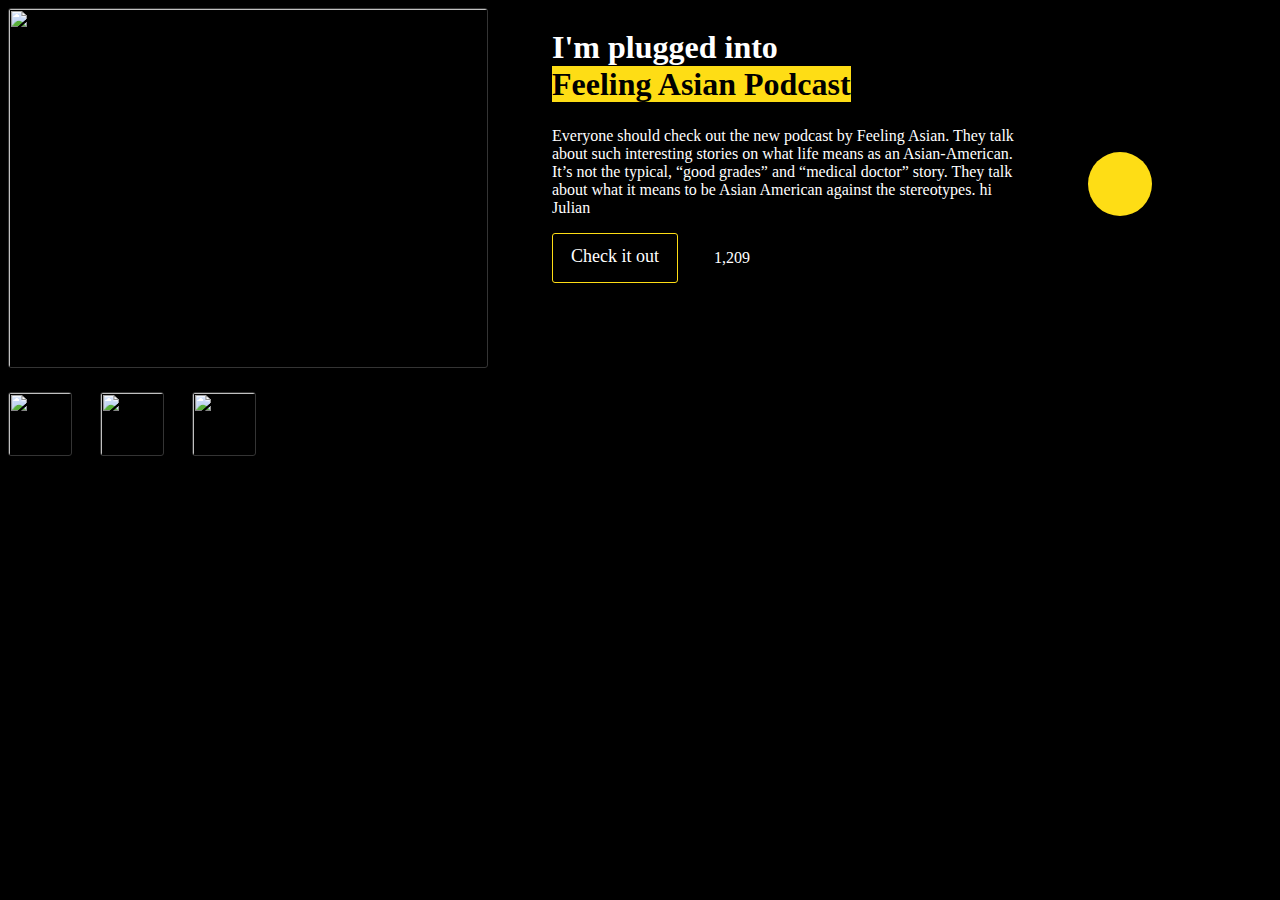
==== index.html @ 335861e6 "Project Setup" ====
<html>
  <head>
    <link rel="stylesheet" href="style.css">
    <link rel="stylesheet" href="https://use.typekit.net/hcg3aaj.css">

    <script src="https://ajax.googleapis.com/ajax/libs/jquery/3.4.1/jquery.min.js"></script>
  </head>

  <body>
    <div class="content">
      <div class="images">
        <img id="main-image" src="https://assets.libsyn.com/content/53062199?height=250&width=250"></img>
        <div class="slider-images">
          <img class="slide-images" id="img1" src="https://assets.libsyn.com/content/53062199?height=250&width=250"></img>
          <img class="slide-images" id="img2" src="https://assets.libsyn.com/content/53062199?height=250&width=250"></img>
          <img class="slide-images" id="img3" src="https://assets.libsyn.com/content/53062199?height=250&width=250"></img>
        </div>
      </div>

      <div class="text-content">
        <div class="resource-header">
          <h1 class="resource-title">I'm plugged into <br><span id="color-block">Feeling Asian Podcast</span></h1>
        </div>
        <div id="resource-description">
          <p>Everyone should check out the new podcast by Feeling Asian. They talk about such interesting stories on what life means as an Asian-American. It’s not the typical, “good grades” and “medical doctor” story. They talk about what it means to be Asian American against the stereotypes. hi Julian
          </p>
        </div>

         <div class="linked-buttons">
          <div id="checkout-button">
            <a id="link">Check it out</a>
          </div>
          <div>
            <p id="like-count">1,209</p>
          </div>
        </div>
      </div>

      <div id="next-button">
        <img src=""></img>
      </div>


    </div>
    <script src="action.js"></script>

    <!-- The core Firebase JS SDK is always required and must be listed first -->
    <script src="/__/firebase/7.14.3/firebase-app.js"></script>

    <!-- TODO: Add SDKs for Firebase products that you want to use
    https://firebase.google.com/docs/web/setup#available-libraries -->
    <script src="/__/firebase/7.14.3/firebase-analytics.js"></script>

    <!-- Initialize Firebase -->
    <script src="/__/firebase/init.js"></script>
  </body>
</html>
---- style.css ----
body {
  background-color: #000;
}

.content {
  display: flex;
  flex-direction: row;
}

.images {
  margin-right: 64px;
}

.text-content {
  color: #fff;
  margin-right: 72px;
}

#main-image {
  width: 480px;
  height: 360px;
  box-sizing: border-box;
  border-radius: 3px;
  object-fit: contain;
  margin-bottom: 24px;
  border: 1px solid #343434;
}

.slide-images {
  width: 64px;
  height: 64px;
  box-sizing: border-box;
  border-radius: 3px;
  object-fit: cover;
  border: 1px solid #343434;
  margin-right: 24px;
}

#color-block {
  color: #000;
  background-color: #FEDD15;
  height: 12px;
}

#resource-description {
  width: 464px;
}

#checkout-button {
  font-size: 18px;
  padding: 12px 18px;
  border: #FEDD15 1px solid;
  border-radius: 3px;
  display: inline-block;
  flex-direction: row;
  margin-right: 36px;
}

a:link {
  color: #FEDD15;
  text-decoration: none;
}

.checkout-button a {
/*   border: 1px red dashed; */
  margin: auto;
}

#next-button {
  position: relative;
  width: 64px;
  height: 64px;
  background-color: #FEDD15;
  border-radius: 32px;
  top: 144px;
}

.resource-header {
  margin-bottom: 24px;
}

.resource-description {
  margin-bottom: 36px;
}

.linked-buttons {
  display: flex;
}
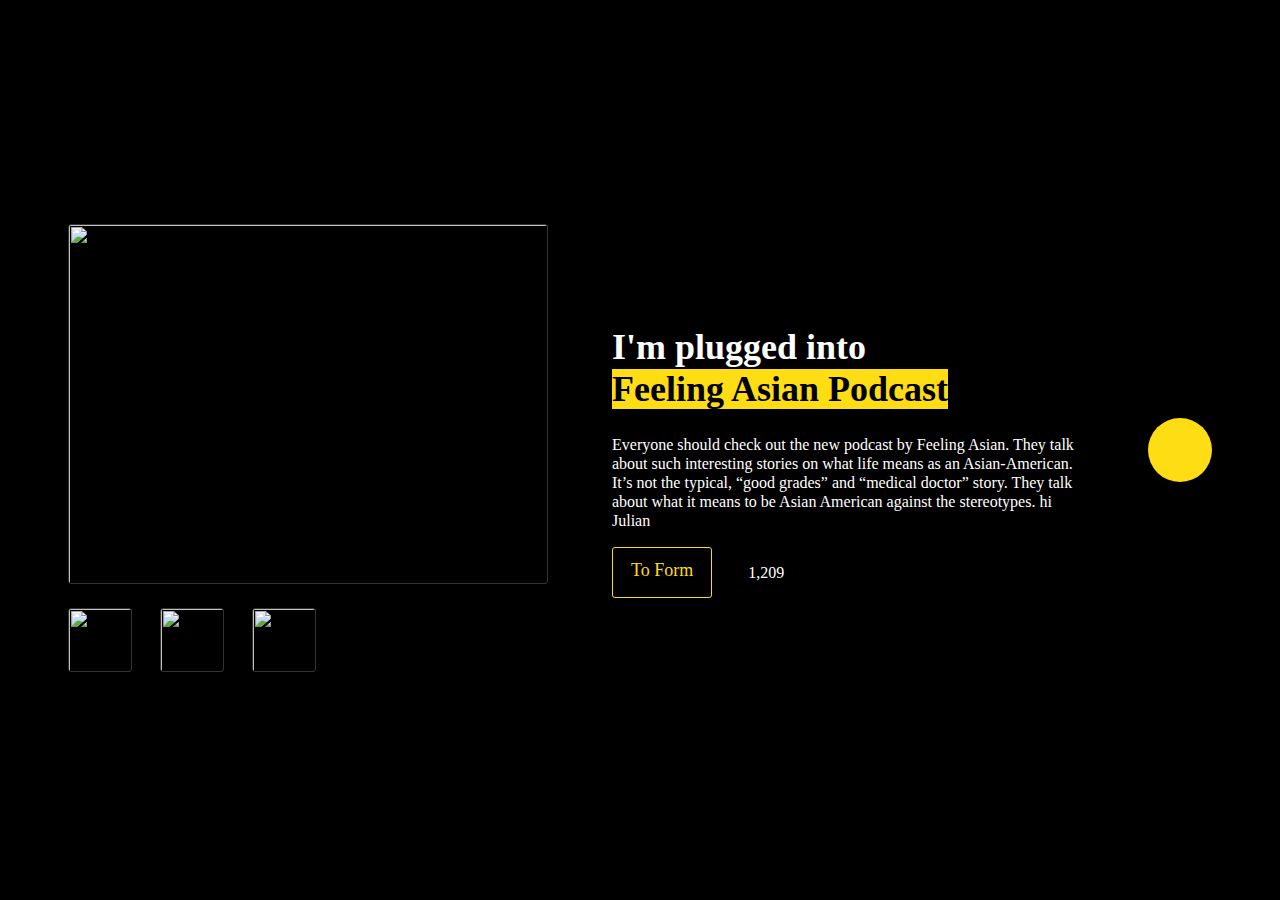
==== commit 56bca0a2: "Created the Form UI" ====
--- a/index.html
+++ b/index.html
@@ -28,7 +28,7 @@
 
          <div class="linked-buttons">
           <div id="checkout-button">
-            <a id="link">Check it out</a>
+            <a id="link" href="form.html">To Form</a>
           </div>
           <div>
             <p id="like-count">1,209</p>
--- a/style.css
+++ b/style.css
@@ -1,10 +1,36 @@
+@font-face {
+  font-family: "Charter";
+  src: url("fonts/CahrterITC-Regu.otf") format("opentype");
+}
+
 body {
   background-color: #000;
 }
 
+h1 {
+  font-family: "Charter";
+  font-size: 36px;
+  font-weight: 700;
+}
+
+p {
+  font-family: "Charter";
+  font-size: 16px;
+  font-weight: 300;
+  line-height: 1.2rem;
+}
+
 .content {
+  min-height: 100%;
   display: flex;
   flex-direction: row;
+  justify-content: center;
+  align-items: center;
+  /* border: 1px blue dashed; */
+}
+
+.content div {
+  /* border: red 1px dashed; */
 }
 
 .images {
@@ -72,7 +98,6 @@
   height: 64px;
   background-color: #FEDD15;
   border-radius: 32px;
-  top: 144px;
 }
 
 .resource-header {
@@ -86,3 +111,95 @@
 .linked-buttons {
   display: flex;
 }
+
+/* Form CSS */
+.form-container {
+  min-width: 50%;
+  min-height: 480px;
+  padding: 64px 72px;
+  background-color: #000;
+  border-radius: 12px;
+  /* border: 1px red dashed; */
+}
+
+.form-breadcrumb {
+  display: flex;
+  width: 114px;
+  justify-content: space-between;
+  margin-bottom: 72px;
+}
+
+.breadcrumb {
+  height: 14px;
+  width: 14px;
+  border-radius: 3px;
+  background-color: #F2F2F2;
+}
+
+.selected {
+  background-color: #FEDD15 !important;
+}
+
+.form-question, .form-instruction {
+  color: #fff;
+}
+
+.form-question {
+  font-size: 36px;
+}
+
+.form-instruction {
+  font-size: 18px;
+  font-weight: 100;
+}
+
+/* Form Entry */
+.fill-out {
+  margin-bottom: 72px;
+}
+
+.entry-box {
+  width: 100%;
+  padding: 18px 0px;
+  border-radius: 3px;
+  border: none;
+
+  color: #FFF;
+  font-family: "Charter";
+  font-size: 64px;
+
+  background-color: #000;
+  border-bottom: 2px solid #19191B;
+}
+
+input[type=text] {
+  -webkit-transition: 0.3s ease-in;
+  transition: 0.3s;
+  outline: none;
+}
+
+input[type=text]:focus {
+  border-bottom: 2px solid #FEDD15;
+}
+
+.bespoken-button {
+  font-size: 18px;
+  font-family: "Charter";
+  padding: 12px 18px;
+  border: #FEDD15 1px solid;
+  border-radius: 3px;
+  display: inline-block;
+  flex-direction: row;
+  margin-right: 36px;
+  background-color: #FEDD15
+}
+
+.bespoken-button a:link {
+  color: #000;
+  text-decoration: none;
+}
+
+.bespoken-button a:visited {
+  color: #000;
+  text-decoration: none;
+}
